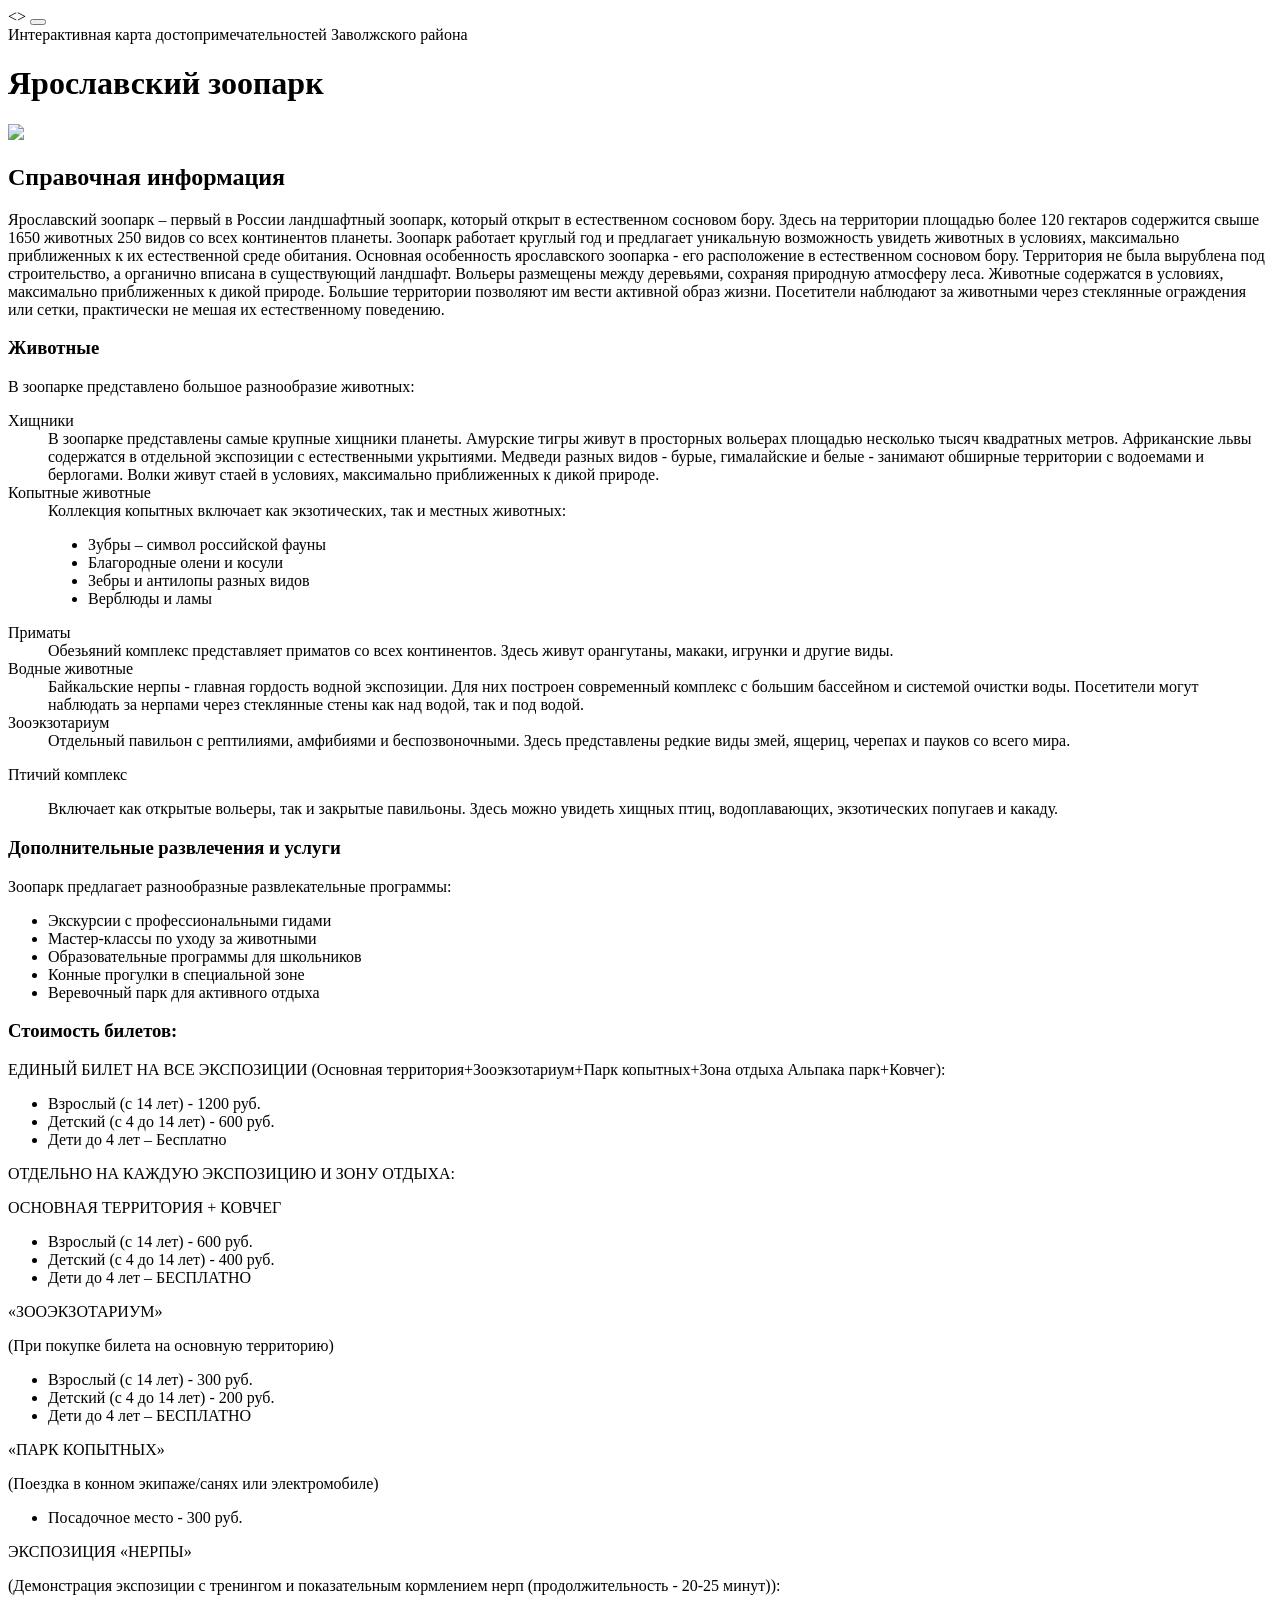
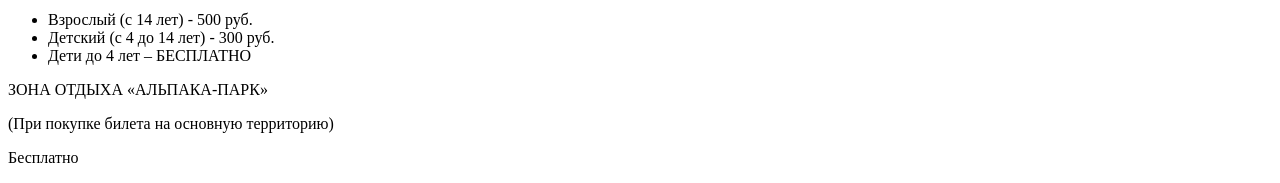
==== zoo.html @ 50557b0b "Add files via upload" ====
<!DOCTYPE HTML>
<html lang="ru">
    <head>
        <meta charset="UTF-8">
        <title>Интерактивная карта достопримечательностей Заволгиt</title>
        <link rel="stylesheet" href="https://unpkg.com/leaflet@1.9.4/dist/leaflet.css" />
        <link rel="stylesheet" href="style.css">
    </head>
    <>
        <button class = "burger">
            <span></span>
        </button>
        <div class = "head">Интерактивная карта достопримечательностей Заволжского района</div>
        <h1>Ярославский зоопарк</h1>
        <img src = "images/img1.jpg">
        <script src="https://unpkg.com/leaflet@1.9.4/dist/leaflet.js"></script>
        <h2>Cправочная информация</h2>
        <p>Ярославский зоопарк – первый в России ландшафтный зоопарк, который открыт в естественном сосновом бору. Здесь на территории площадью более 120 гектаров содержится свыше 1650 животных 250 видов со всех континентов планеты. Зоопарк работает круглый год и предлагает уникальную возможность увидеть животных в условиях, максимально приближенных к их естественной среде обитания.
        Основная особенность ярославского зоопарка - его расположение в естественном сосновом бору. Территория не была вырублена под строительство, а органично вписана в существующий ландшафт. Вольеры размещены между деревьями, сохраняя природную атмосферу леса.
        Животные содержатся в условиях, максимально приближенных к дикой природе. Большие территории позволяют им вести активной образ жизни.
        Посетители наблюдают за животными через стеклянные ограждения или сетки, практически не мешая их естественному поведению.
        </p>
        <h3>Животные</h3>
        <p>В зоопарке представлено большое разнообразие животных:</p>
        <dl>
            <dt>Хищники</dt>
            <dd>В зоопарке представлены самые крупные хищники планеты. Амурские тигры живут в просторных вольерах площадью несколько тысяч квадратных метров. Африканские львы содержатся в отдельной экспозиции с естественными укрытиями.
            Медведи разных видов - бурые, гималайские и белые - занимают обширные территории с водоемами и берлогами. Волки живут стаей в условиях, максимально приближенных к дикой природе.
            </dd>
            <dt>Копытные животные</dt>
            <dd>Коллекция копытных включает как экзотических, так и местных животных:
                <ul>
                    <li>Зубры – символ российской фауны</li>
                    <li>Благородные олени и косули</li>
                    <li>Зебры и антилопы разных видов</li>
                    <li>Верблюды и ламы</li>
                </ul>
            </dd>
            <dt>Приматы</dt>
            <dd>Обезьяний комплекс представляет приматов со всех континентов. Здесь живут орангутаны, макаки, игрунки и другие виды.</dd>
            <dt>Водные животные</dt>
            <dd>Байкальские нерпы - главная гордость водной экспозиции. Для них построен современный комплекс с большим бассейном и системой очистки воды. Посетители могут наблюдать за нерпами через стеклянные стены как над водой, так и под водой.</dd>
            <dt>Зооэкзотариум</dt>
            <dd>Отдельный павильон с рептилиями, амфибиями и беспозвоночными. Здесь представлены редкие виды змей, ящериц, черепах и пауков со всего мира.</dd>
            <dl>Птичий комплекс</dl>
            <dd>Включает как открытые вольеры, так и закрытые павильоны. Здесь можно увидеть хищных птиц, водоплавающих, экзотических попугаев и какаду.</dd>
        </dl>
        <h3>Дополнительные развлечения и услуги</h3>
        <p>Зоопарк предлагает разнообразные развлекательные программы:</p>
        <ul>
            <li>Экскурсии с профессиональными гидами</li>
            <li>Мастер-классы по уходу за животными</li>
            <li>Образовательные программы для школьников</li>
            <li>Конные прогулки в специальной зоне</li>
            <li>Веревочный парк для активного отдыха</li>
        </ul>
        <h3>Стоимость билетов:</h3>
        <div>
            <p>ЕДИНЫЙ БИЛЕТ НА ВСЕ ЭКСПОЗИЦИИ (Основная территория+Зооэкзотариум+Парк копытных+Зона отдыха Альпака парк+Ковчег):</p>
        </div>
        <ul>
            <li>Взрослый (с 14 лет) - 1200 руб.</li>
            <li>Детский (с 4 до 14 лет) - 600 руб.</li>
            <li>Дети до 4 лет – Бесплатно</li>
        </ul>
        <div>
            <p>ОТДЕЛЬНО НА КАЖДУЮ ЭКСПОЗИЦИЮ И ЗОНУ ОТДЫХА:</p>
            <p>ОСНОВНАЯ ТЕРРИТОРИЯ + КОВЧЕГ</p>
        </div>
        <ul>
            <li>Взрослый (с 14 лет) - 600 руб.</li>
            <li>Детский (с 4 до 14 лет) - 400 руб.</li>
            <li>Дети до 4 лет – БЕСПЛАТНО</li>
        </ul>
        <div>
            <p>«ЗООЭКЗОТАРИУМ»</p>
            <p>(При покупке билета на основную территорию)</p>
        </div>
            <ul>
                <li>Взрослый (с 14 лет) - 300 руб.</li>
                <li>Детский (с 4 до 14 лет) - 200 руб.</li>
                <li>Дети до 4 лет – БЕСПЛАТНО</li>
            </ul>
        <div>
            <p>«ПАРК КОПЫТНЫХ»</p>
            <p>(Поездка в конном экипаже/санях или электромобиле)</p>
        </div>
        <ul>
            <li>Посадочное место - 300 руб.</li>
        </ul>
        <div>
            <p>ЭКСПОЗИЦИЯ «НЕРПЫ»</p>
            <p>(Демонстрация экспозиции с тренингом и показательным кормлением нерп (продолжительность - 20-25 минут)):</p>
        </div>
        <ul>
            <li>Взрослый (с 14 лет) - 500 руб.</li>
            <li>Детский (с 4 до 14 лет) - 300 руб.</li>
            <li>Дети до 4 лет – БЕСПЛАТНО</li>
        </ul>
        <div>
            <p>ЗОНА ОТДЫХА «АЛЬПАКА-ПАРК»</p>
            <p>(При покупке билета на основную территорию)</p>
            <p>Бесплатно</p>
        </div>
        <script src="script.js"></script>
    </body>
</html>
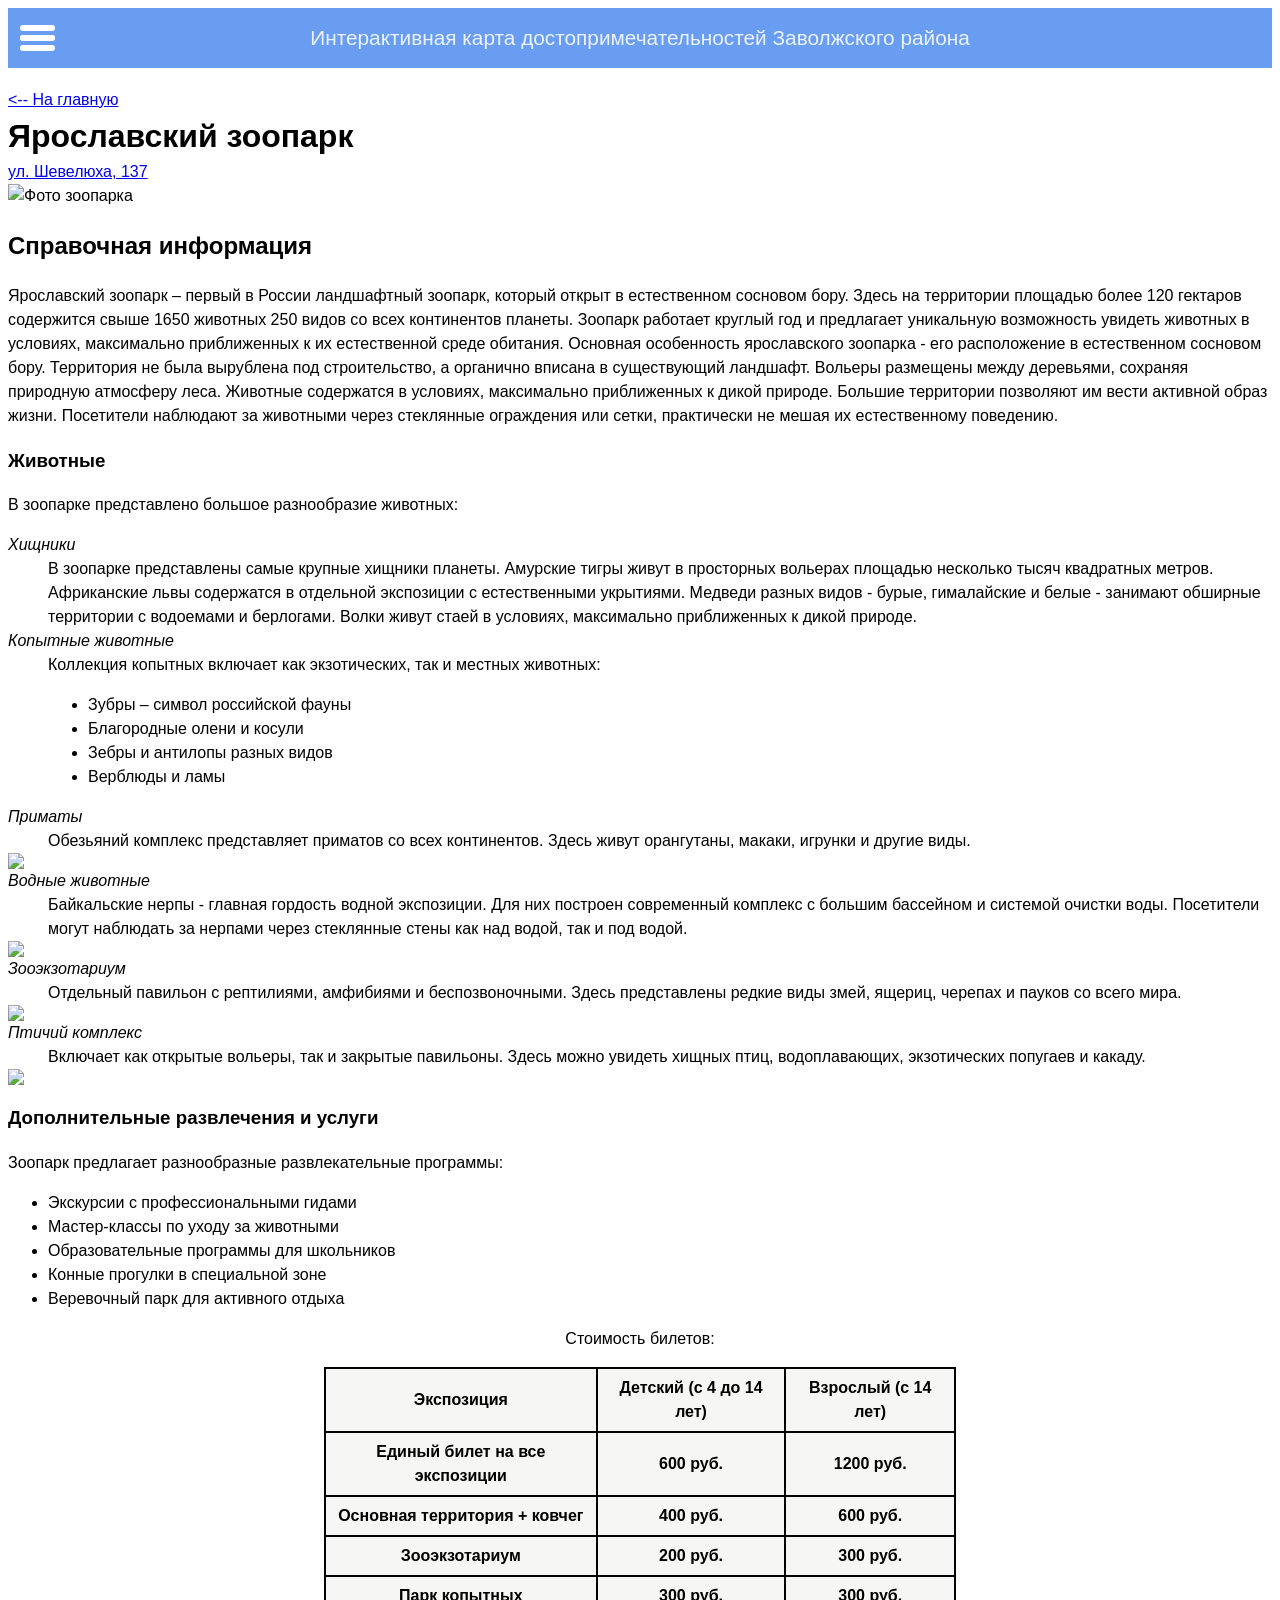
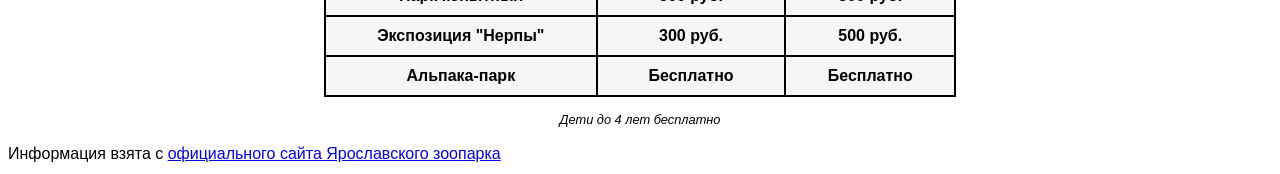
==== commit 93ce4048: "Add files via upload" ====
--- a/zoo.html
+++ b/zoo.html
@@ -6,13 +6,17 @@
         <link rel="stylesheet" href="https://unpkg.com/leaflet@1.9.4/dist/leaflet.css" />
         <link rel="stylesheet" href="style.css">
     </head>
-    <>
-        <button class = "burger">
-            <span></span>
-        </button>
-        <div class = "head">Интерактивная карта достопримечательностей Заволжского района</div>
-        <h1>Ярославский зоопарк</h1>
-        <img src = "images/img1.jpg">
+    <body>
+        
+            <button class = "burger">
+                <span></span>
+            </button>
+            <div class = "head">Интерактивная карта достопримечательностей Заволжского района</div>
+        <main>
+            <a href = "index.html" class = "main"><-- На главную</a>
+            <h1>Ярославский зоопарк</h1>
+        <a href = "https://yandex.ru/maps/org/yaroslavskiy_zoopark/1262331880/?ll=39.899814%2C57.677457&z=17" target = _blank>ул. Шевелюха, 137</a>
+        <img src = "images/img1.jpg" alt = "Фото зоопарка">
         <script src="https://unpkg.com/leaflet@1.9.4/dist/leaflet.js"></script>
         <h2>Cправочная информация</h2>
         <p>Ярославский зоопарк – первый в России ландшафтный зоопарк, который открыт в естественном сосновом бору. Здесь на территории площадью более 120 гектаров содержится свыше 1650 животных 250 видов со всех континентов планеты. Зоопарк работает круглый год и предлагает уникальную возможность увидеть животных в условиях, максимально приближенных к их естественной среде обитания.
@@ -38,12 +42,16 @@
             </dd>
             <dt>Приматы</dt>
             <dd>Обезьяний комплекс представляет приматов со всех континентов. Здесь живут орангутаны, макаки, игрунки и другие виды.</dd>
+            <img src = "images/Makak-yavanski.jpg">
             <dt>Водные животные</dt>
             <dd>Байкальские нерпы - главная гордость водной экспозиции. Для них построен современный комплекс с большим бассейном и системой очистки воды. Посетители могут наблюдать за нерпами через стеклянные стены как над водой, так и под водой.</dd>
+            <img src = "images/Nerpa.jpg">
             <dt>Зооэкзотариум</dt>
             <dd>Отдельный павильон с рептилиями, амфибиями и беспозвоночными. Здесь представлены редкие виды змей, ящериц, черепах и пауков со всего мира.</dd>
-            <dl>Птичий комплекс</dl>
+            <img src = "images/Hameleon-Yemen.jpg">
+            <dt>Птичий комплекс</dt>
             <dd>Включает как открытые вольеры, так и закрытые павильоны. Здесь можно увидеть хищных птиц, водоплавающих, экзотических попугаев и какаду.</dd>
+            <img src = "images/Demoiselle-crane.jpg">
         </dl>
         <h3>Дополнительные развлечения и услуги</h3>
         <p>Зоопарк предлагает разнообразные развлекательные программы:</p>
@@ -54,54 +62,52 @@
             <li>Конные прогулки в специальной зоне</li>
             <li>Веревочный парк для активного отдыха</li>
         </ul>
-        <h3>Стоимость билетов:</h3>
-        <div>
-            <p>ЕДИНЫЙ БИЛЕТ НА ВСЕ ЭКСПОЗИЦИИ (Основная территория+Зооэкзотариум+Парк копытных+Зона отдыха Альпака парк+Ковчег):</p>
+        <div><p>Стоимость билетов:</p></div>
+        <div class = "table"><table>
+            <thead>
+                <tr>
+                    <th>Экспозиция</th>
+                    <th>Детский (с 4 до 14 лет)</th>
+                    <th>Взрослый (с 14 лет)</th>
+                </tr>
+            </thead>
+            <tbody>
+                <tr>
+                    <th>Единый билет на все экспозиции</th>
+                    <th>600 руб.</th>
+                    <th>1200 руб.</th>
+                </tr>
+                <tr>
+                    <th>Основная территория + ковчег</th>
+                    <th>400 руб.</th>
+                    <th>600 руб.</th>
+                </tr>
+                <tr>
+                    <th>Зооэкзотариум</th>
+                    <th>200 руб.</th>
+                    <th>300 руб.</th>
+                </tr>
+                <tr>
+                    <th>Парк копытных</th>
+                    <th>300 руб.</th>
+                    <th>300 руб.</th>
+                </tr>
+                <tr>
+                    <th>Экспозиция "Нерпы"</th>
+                    <th>300 руб.</th>
+                    <th>500 руб.</th>
+                </tr>
+                <tr>
+                    <th>Альпака-парк</th>
+                    <th>Бесплатно</th>
+                    <th>Бесплатно</th>
+                </tr>
+            </tbody>
+        </table>
         </div>
-        <ul>
-            <li>Взрослый (с 14 лет) - 1200 руб.</li>
-            <li>Детский (с 4 до 14 лет) - 600 руб.</li>
-            <li>Дети до 4 лет – Бесплатно</li>
-        </ul>
-        <div>
-            <p>ОТДЕЛЬНО НА КАЖДУЮ ЭКСПОЗИЦИЮ И ЗОНУ ОТДЫХА:</p>
-            <p>ОСНОВНАЯ ТЕРРИТОРИЯ + КОВЧЕГ</p>
-        </div>
-        <ul>
-            <li>Взрослый (с 14 лет) - 600 руб.</li>
-            <li>Детский (с 4 до 14 лет) - 400 руб.</li>
-            <li>Дети до 4 лет – БЕСПЛАТНО</li>
-        </ul>
-        <div>
-            <p>«ЗООЭКЗОТАРИУМ»</p>
-            <p>(При покупке билета на основную территорию)</p>
-        </div>
-            <ul>
-                <li>Взрослый (с 14 лет) - 300 руб.</li>
-                <li>Детский (с 4 до 14 лет) - 200 руб.</li>
-                <li>Дети до 4 лет – БЕСПЛАТНО</li>
-            </ul>
-        <div>
-            <p>«ПАРК КОПЫТНЫХ»</p>
-            <p>(Поездка в конном экипаже/санях или электромобиле)</p>
-        </div>
-        <ul>
-            <li>Посадочное место - 300 руб.</li>
-        </ul>
-        <div>
-            <p>ЭКСПОЗИЦИЯ «НЕРПЫ»</p>
-            <p>(Демонстрация экспозиции с тренингом и показательным кормлением нерп (продолжительность - 20-25 минут)):</p>
-        </div>
-        <ul>
-            <li>Взрослый (с 14 лет) - 500 руб.</li>
-            <li>Детский (с 4 до 14 лет) - 300 руб.</li>
-            <li>Дети до 4 лет – БЕСПЛАТНО</li>
-        </ul>
-        <div>
-            <p>ЗОНА ОТДЫХА «АЛЬПАКА-ПАРК»</p>
-            <p>(При покупке билета на основную территорию)</p>
-            <p>Бесплатно</p>
-        </div>
+        <p class = "desc">Дети до 4 лет бесплатно</p>
+        </main>
+        <footer>Информация взята с <a href = "http://www.yar-zoo.ru/">официального сайта Ярославского зоопарка</a></footer>
         <script src="script.js"></script>
     </body>
 </html>
--- a/style.css
+++ b/style.css
@@ -0,0 +1,92 @@
+body {line-height: 1.5;
+      font-family: Trebuchet MS, Comic Sans MS, Arial}
+
+div p {display: flex; justify-content: center}
+
+table, th {border-collapse: collapse;
+            border: 2px solid;
+            background: #f6f6f4;
+            padding: 7px;}
+
+table {width: 50%}
+
+a {margin: 0;}
+h1 {margin: 0;}
+
+img {display: block;}
+
+.hren {height: 350px; width: 500px;}
+.bagulina {display: flex; justify-content: left;}
+.visokiy {height: 400px; width: 250px;}
+
+#map {width: 100%;
+      height: 55rem; 
+      max-width: 800px; 
+      margin: 0 auto; 
+      border-radius: 15px; 
+      box-shadow: black;
+      border: 2px solid black;}
+
+.leaflet-control-attribution .leaflet-attribution-flag {
+    display: none !important;
+}
+
+dt {font-style: italic;}
+
+.desc {display: flex; font-size: 0.8rem; font-style: italic; justify-content: center;}
+
+.table {display:flex;
+        justify-content: center;}
+
+ul.tickets li {display: flex; justify-content: center;}
+
+.head {display: flex;
+       background: #699df2;
+       height: 60px;
+       color: #ecf3fe;
+       justify-content: center;
+       align-items: center;
+       font-family: Trebuchet MS, Comic Sans MS, Arial;
+       font-size: 1.3rem;
+       margin-top: 0;
+       margin-bottom: 20px;}
+
+.burger {position: absolute; 
+         top: 35px;
+         left: 20px;
+         width: 35px;
+         height: 6px;
+         background: white;
+         border: none;
+         border-radius: 999px;
+         padding: 0;
+        }
+
+.burger span,
+.burger span::before,
+.burger span::after {
+  display: block;
+  position: absolute;
+  width: 35px;
+  height: 6px;
+  border-radius: 999px;
+  background-color: white;
+  
+}
+
+.burger span {
+  position: relative; 
+  
+}
+
+.burger span::before {
+  content: "";
+  top: -10px;           
+}
+
+.burger span::after {
+  content: "";
+  top: 10px;            
+}
+
+body > :first-child { margin-top: 0; }
